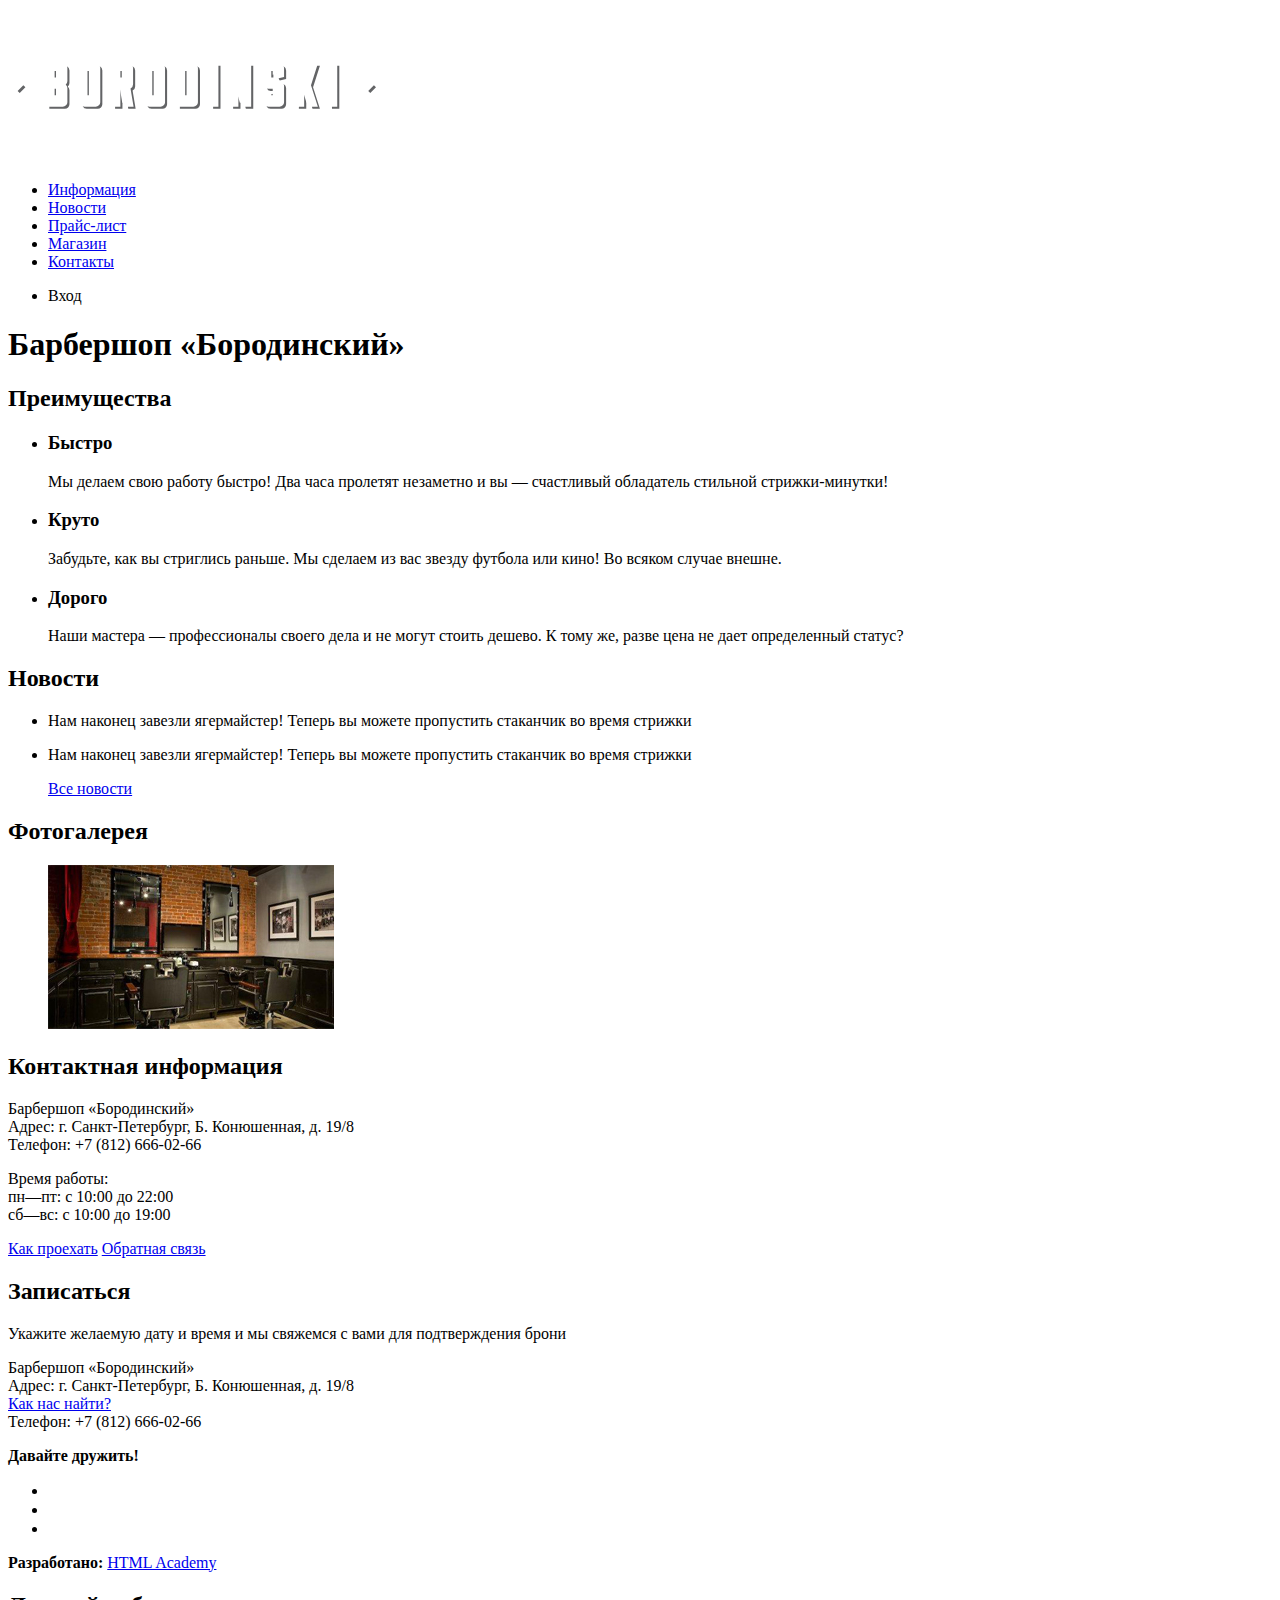
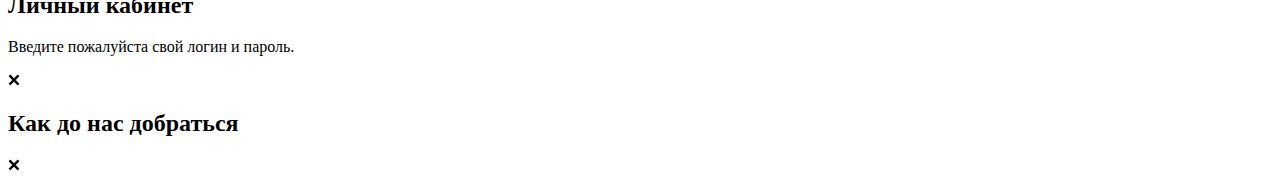
==== index.html @ d698cbfc "index, catolog, catalog-item: добавил контент-изображения" ====
<!DOCTYPE html>
<head>
	<meta charset="utf-8">
	<title>Барбершоп "Бородинский"</title>
	<meta name="keywords" content="Парикмахерская, барбершоп, стрижка">
	<meta name="description" content="Парикмахерская для мужчин с дополнительными платными услугами и товарами для ухода">
	<link href="css/style.css" rel="stylesheet">
	<script src="script.js"></script>  
</head>

<body>
	<header class="main-header">
		<nav class="main-navigation">
			<a class="main-header-logo">
				<img src="img/index-logo.svg" width="368" height="153" alt="Логотип барбершоп «Бородинский»">
			</a>
			<ul class="site-navigation">
				<li><a href="info.html">Информация</a></li>
				<li><a href="news.html">Новости</a></li>
				<li><a href="price.html">Прайс-лист</a></li>
				<li><a href="catalog.html">Магазин</a></li>
				<li><a href="contacts.html">Контакты</a></li>
			</ul>
			<ul class="user-navigation">
				<li class="login-link">Вход</li>
			</ul>
		</nav>
	</header>

	<main class="container">
		<h1 class="visually-hidden">Барбершоп «Бородинский»</h1>
		<section class="features">
			<h2 class="visually-hidden">Преимущества</h2>
			<ul class="features-list">
				<li class="feature-item">
					<h3>Быстро</h3>
					<p>Мы делаем свою работу быстро! Два часа пролетят незаметно и вы — счастливый обладатель стильной стрижки-минутки!</p>
				</li>
				<li class="feature-item">
					<h3>Круто</h3>
					<p>Забудьте, как вы стриглись раньше. Мы сделаем из вас звезду футбола или кино! Во всяком случае внешне.</p>
				</li>
				<li class="feature-item">
					<h3>Дорого</h3>
					<p>Наши мастера — профессионалы своего дела и не могут стоить дешево. К тому же, разве цена не дает определенный статус?</p>
				</li>
			</ul>
		</section>

		<section class="news">
			<h2>Новости</h2>
			<ul class="news-list">
				<li class="news-item">
					<p>Нам наконец завезли ягермайстер! Теперь вы можете пропустить стаканчик во время стрижки</p>
					<time datetime="2020-01-11"></time>
				</li>
				<li class="news-item">
					<p>Нам наконец завезли ягермайстер! Теперь вы можете пропустить стаканчик во время стрижки</p>
					<time datetime="2020-01-18"></time>
				</li>
				<a class="button" href="news.html">Все новости</a>
			</ul>
		</section>

		<section class="gallery">
			<h2>Фотогалерея</h2>
			<figure class="gallery-content">
				<a href="#"><img src="img/studio.jpg" width="286" height="164" alt="Интерьер"></a>
			</figure>
			<span class="button gallery-button-back"></span>
			<span class="button gallery-button-next"></span>
		</section>

		<section class="contacts">
			<h2>Контактная информация</h2>
			<p>Барбершоп «Бородинский»<br>
		   	Адрес: г. Санкт-Петербург, Б. Конюшенная, д. 19/8<br>
		   	Телефон: +7 (812) 666-02-66
			</p>
			<p>
		  	Время работы:<br>
            	пн—пт: с 10:00 до 22:00<br>
          		сб—вс: с 10:00 до 19:00
			</p>
			<a class="button" href="map.html">Как проехать</a>
        	<a class="button" href="contacts.html">Обратная связь</a>
		</section>

		<section class="appointment">
			<h2>Записаться</h2>
			<p class="appointment-info">Укажите желаемую дату и время и мы свяжемся с вами для подтверждения брони</p>
			<!-- Здесь будет форма -->
		</section>
	</main>

	<footer class="main-footer">
		<p class="footer-contacts">
			Барбершоп «Бородинский»<br>
			Адрес: г. Санкт-Петербург, Б. Конюшенная, д. 19/8<br>
		   <a href="#map">Как нас найти?</a><br>
	       	Телефон: +7 (812) 666-02-66
		</p>
		<div class="footer-social">
			<b>Давайте дружить!</b>
			<ul class="social-list">
				<li><a class="social-button" href="#">
					<img src="img/vk-logo.svg" width="27" height="15" alt="Вконтакте"></a></li>			
				<li><a class="social-button" href="#">
					<img src="img/fb-logo.svg" width="27" height="15" alt="Фейсбук"></a></li>
				<li><a class="social-button" href="#">
					<img src="img/instagram-logo.svg" width="27" height="15" alt="Инстаграм"></a></li>
			</ul>
		</div>
		<p class="footer-copyright">
			<b>Разработано:</b> 
			<a class="button" href="https://htmlacademy.ru">HTML Academy</a>
		  </p>
	</footer>

	<section class="modal modal-login">
		<h2>Личный кабинет</h2>
		<p>Введите пожалуйста свой логин и пароль.</p>
		<!-- Здесь будет форма -->
		<span class="modal-close">
			<img src="img/cross.svg">
		</span>
	</section>
	  
	<section class="modal modal-map">
		<h2 class="visually-hidden">Как до нас добраться</h2>
		<span class="modal-close">
			<img src="img/cross.svg">
		</span>
	</section>
</body>
</html>
---- css/style.css ----
body {
    /* margin: 0;
    padding: 0;
    
    font-family: "PT Sans Narrow", Arial, sans-serif;
    font-size: 14px;
    line-height: 24px;
    font-weight: 700;
    color: #ffffff;
    text-transform: uppercase;
    
    background-color: #000000;
    background-image: url("../img/background.jpg");
    background-position: top center;
    background-repeat: no-repeat; */
}
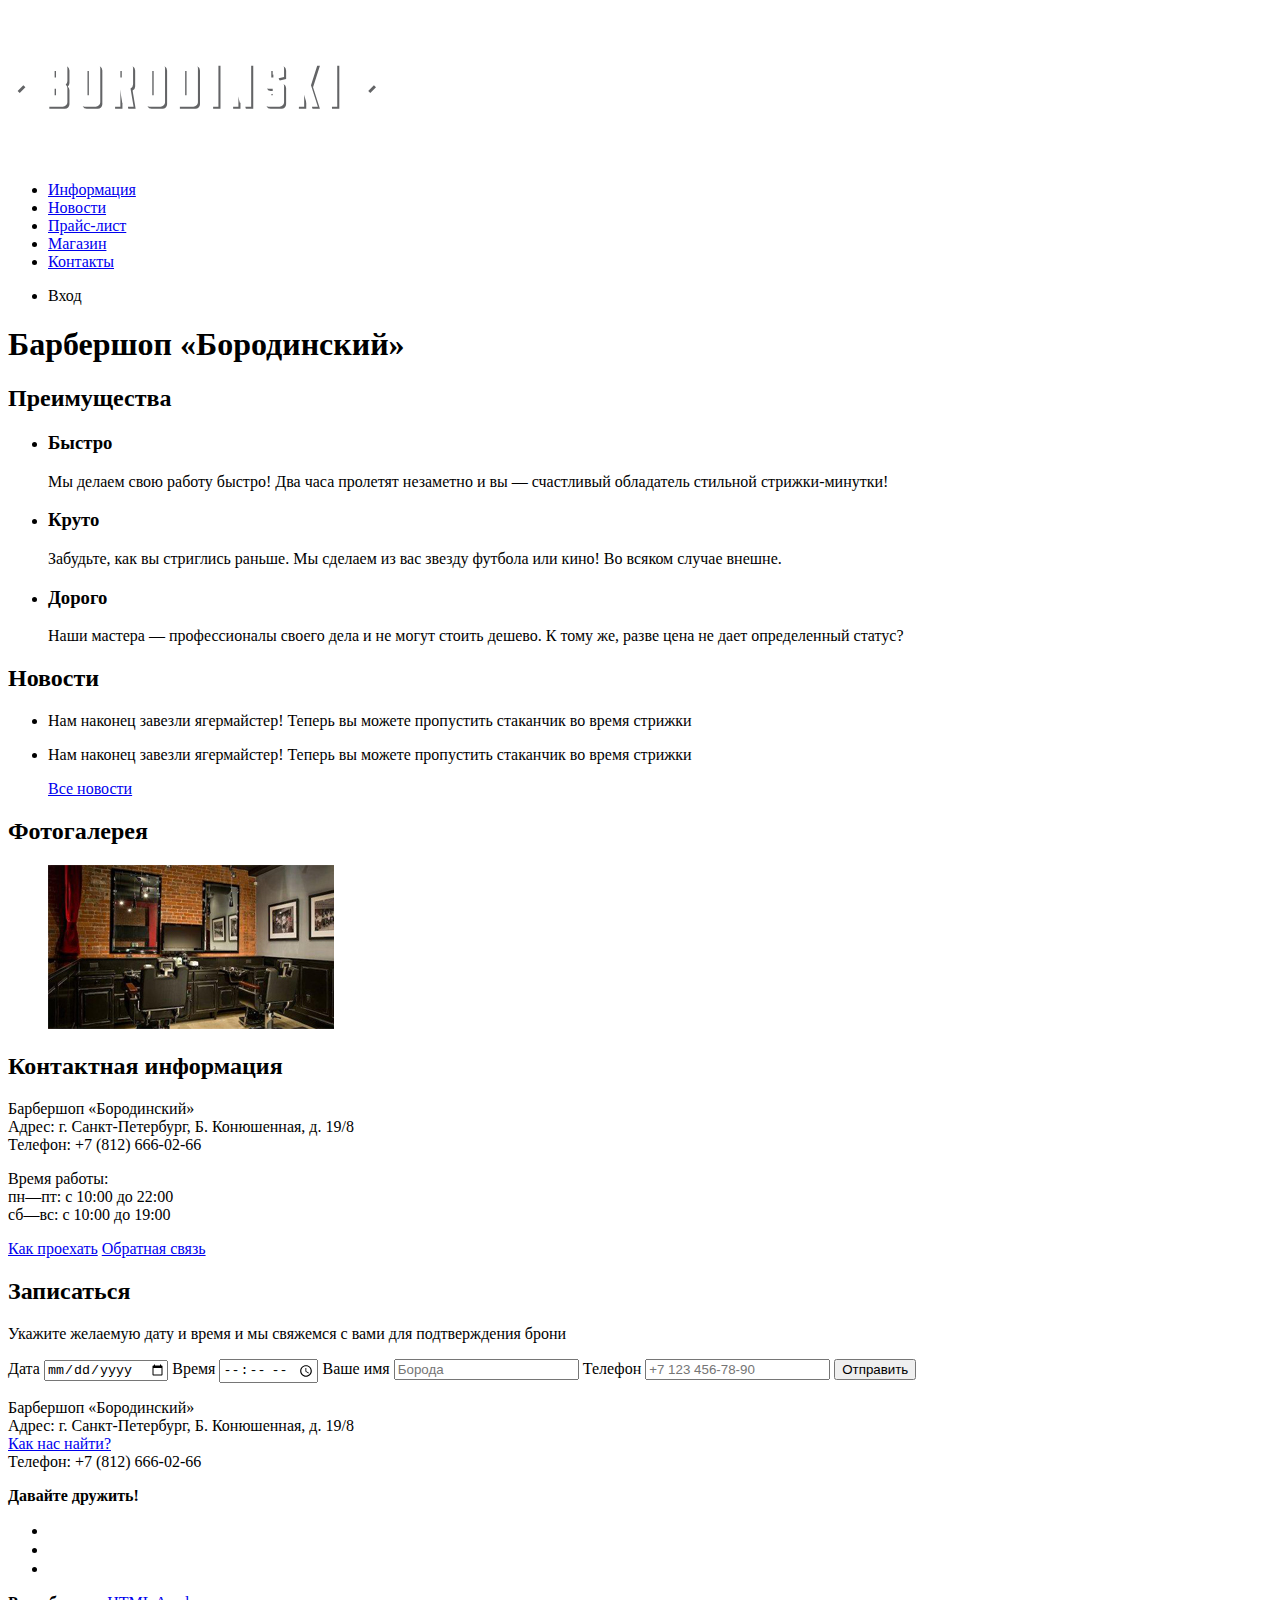
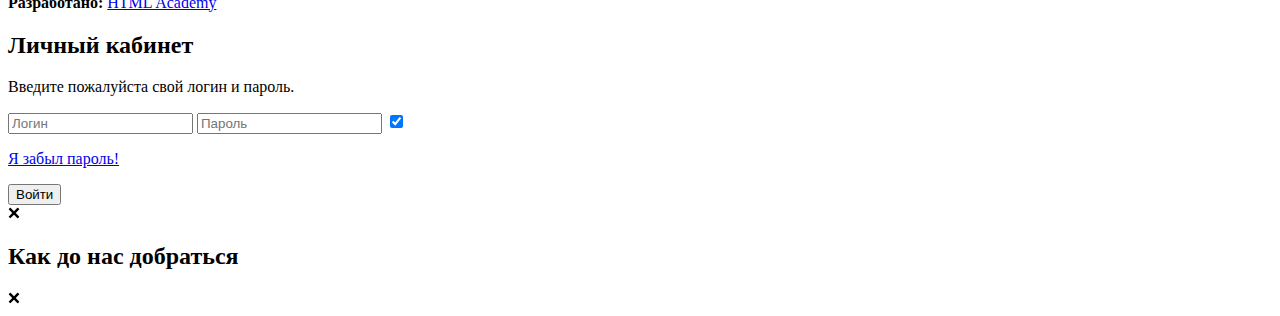
==== commit 0d3e267e: "index, catalog - черновой вариант форм" ====
--- a/index.html
+++ b/index.html
@@ -89,7 +89,21 @@
 		<section class="appointment">
 			<h2>Записаться</h2>
 			<p class="appointment-info">Укажите желаемую дату и время и мы свяжемся с вами для подтверждения брони</p>
-			<!-- Здесь будет форма -->
+			<form class="booking" action="#" method="GET">
+				<label> Дата
+					<input type="date" name="date" placeholder="08.10.2017">
+				</label>
+				<label> Время
+					<input type="time" name="time" placeholder="10:00">
+				</label>
+				<label> Ваше имя
+					<input type="text" name="name" placeholder="Борода">
+				</label>
+				<label> Телефон
+					<input type="tel" name="tel" placeholder="+7 123 456-78-90" pattern="[+]{1}[7]{1} [0-9]{3} [0-9]{3}-[0-9]{2}-[0-9]{2}" required>
+				</label>
+					<input type="submit" value="Отправить">
+			</form>
 		</section>
 	</main>
 
@@ -120,7 +134,15 @@
 	<section class="modal modal-login">
 		<h2>Личный кабинет</h2>
 		<p>Введите пожалуйста свой логин и пароль.</p>
-		<!-- Здесь будет форма -->
+		<form class="login-form" action="#" method="GET">
+			<input type="text" name="login" placeholder="Логин">
+			<input type="password" name="password" placeholder="Пароль">
+			<input type="checkbox" value="Запомните меня" checked>
+			<p class="lost-password">
+				<a href="#">Я забыл пароль!</a>
+			</p>
+			<input type="submit" value="Войти">
+		</form>
 		<span class="modal-close">
 			<img src="img/cross.svg">
 		</span>
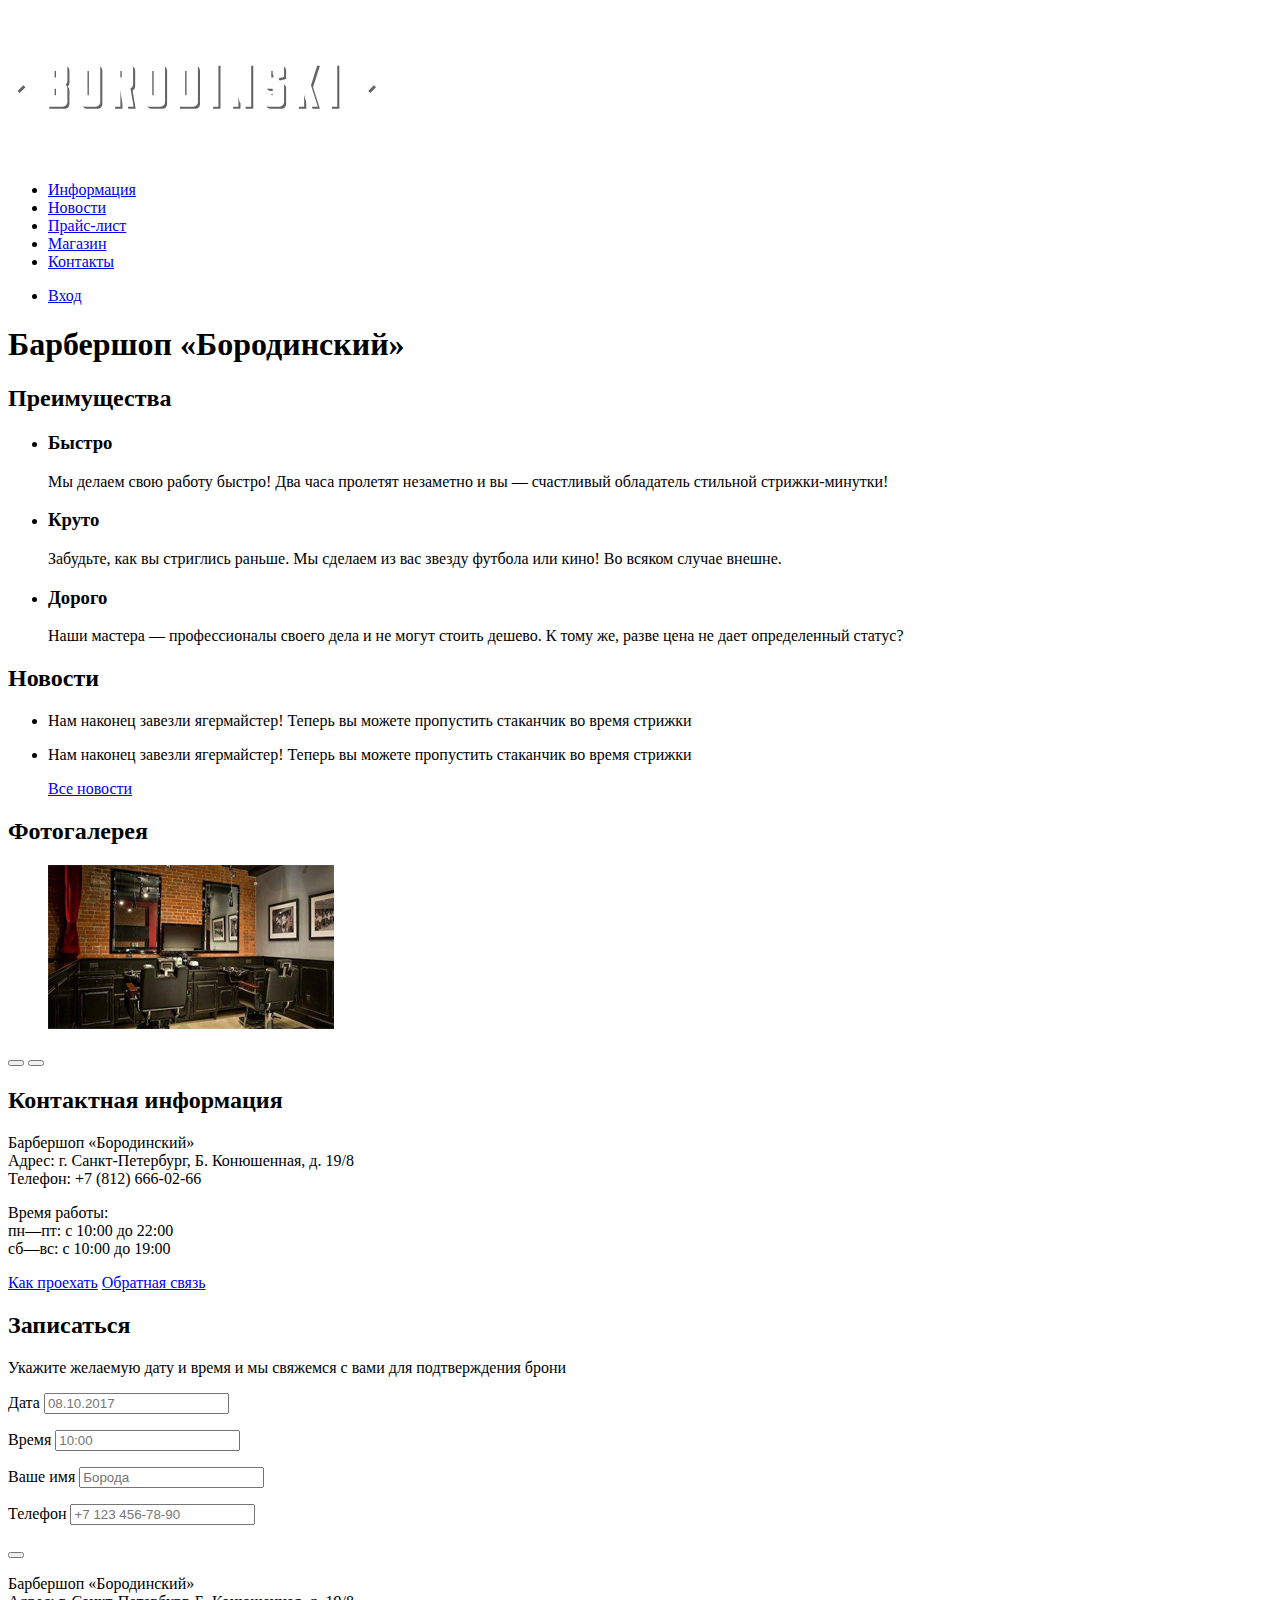
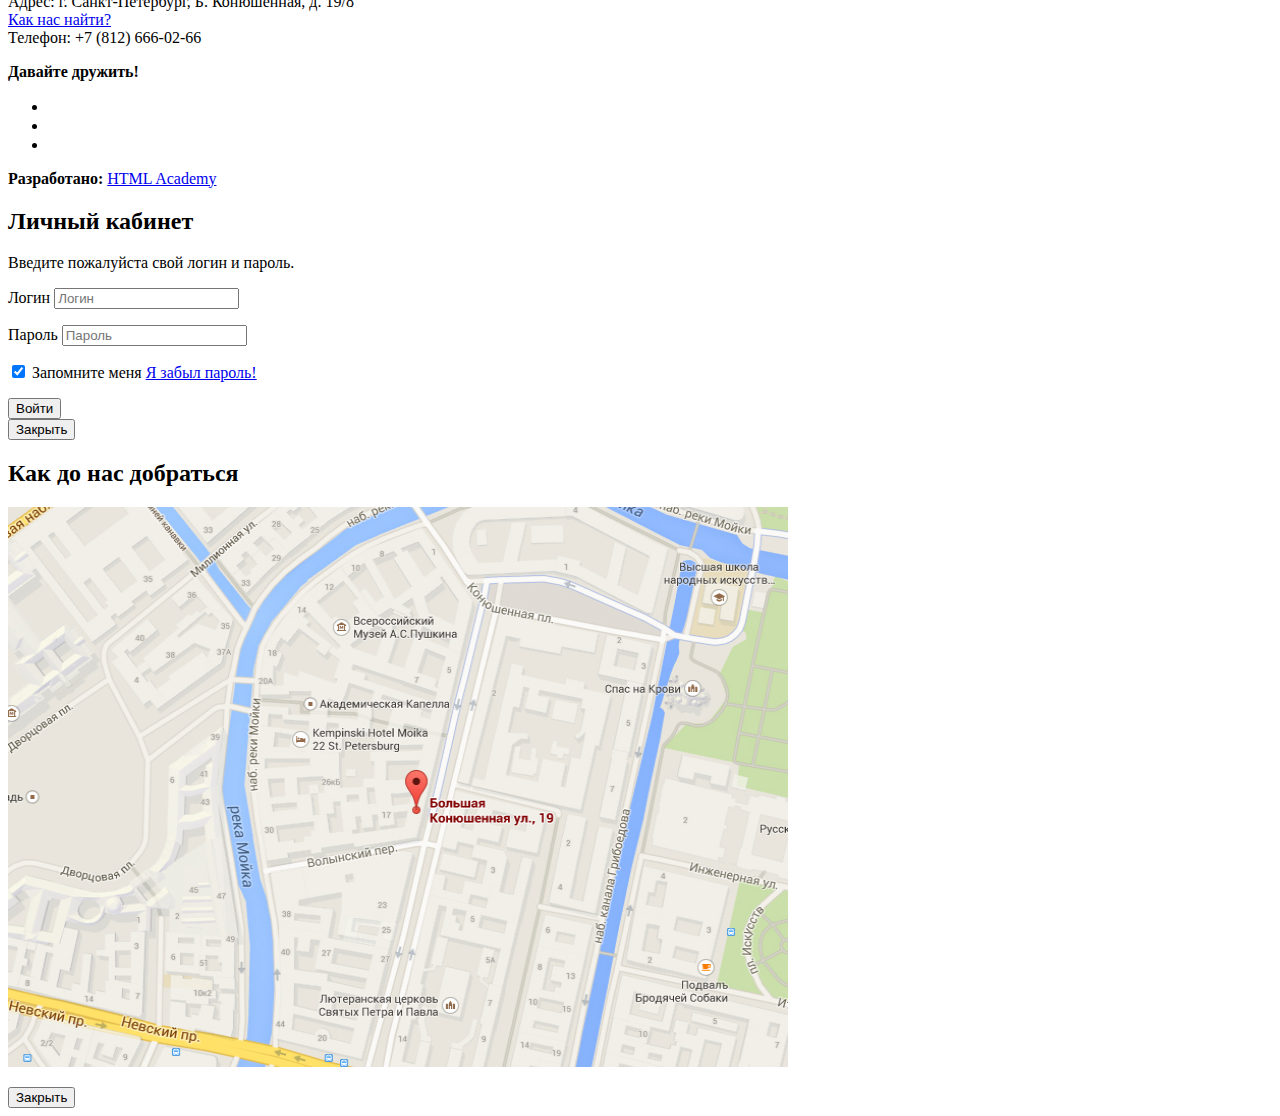
==== commit 9d145769: "index - финальная форма" ====
--- a/index.html
+++ b/index.html
@@ -22,7 +22,9 @@
 				<li><a href="contacts.html">Контакты</a></li>
 			</ul>
 			<ul class="user-navigation">
-				<li class="login-link">Вход</li>
+				<li class="login-link">
+					<a class="login-link" href="login.html">Вход</a>
+				</li>
 			</ul>
 		</nav>
 	</header>
@@ -67,8 +69,8 @@
 			<figure class="gallery-content">
 				<a href="#"><img src="img/studio.jpg" width="286" height="164" alt="Интерьер"></a>
 			</figure>
-			<span class="button gallery-button-back"></span>
-			<span class="button gallery-button-next"></span>
+			<button class="button gallery-button gallery-button-back" type="button"></button>
+			<button class="button gallery-button gallery-button-next" type="button"></button>
 		</section>
 
 		<section class="contacts">
@@ -89,20 +91,27 @@
 		<section class="appointment">
 			<h2>Записаться</h2>
 			<p class="appointment-info">Укажите желаемую дату и время и мы свяжемся с вами для подтверждения брони</p>
-			<form class="booking" action="#" method="GET">
-				<label> Дата
-					<input type="date" name="date" placeholder="08.10.2017">
-				</label>
-				<label> Время
-					<input type="time" name="time" placeholder="10:00">
-				</label>
-				<label> Ваше имя
-					<input type="text" name="name" placeholder="Борода">
-				</label>
-				<label> Телефон
-					<input type="tel" name="tel" placeholder="+7 123 456-78-90" pattern="[+]{1}[7]{1} [0-9]{3} [0-9]{3}-[0-9]{2}-[0-9]{2}" required>
-				</label>
-					<input type="submit" value="Отправить">
+			<form class="appointment-form" action="#" method="post">
+				<p class="appointment-item">
+					<label for="appointment-date"></label>Дата
+					<input id="appointment-date" type="text" name="date" placeholder="08.10.2017">
+				</p>					
+					
+				<p class="appointment-item">
+					<label for="appointment-time"></label>Время
+					<input id="appointment-time" type="text" name="time" placeholder="10:00">
+				</p>
+					
+				<p class="appointment-item">
+					<label for="appointment-name"></label>Ваше имя
+					<input id="appointment-text" type="text" name="name" placeholder="Борода">
+				</p>
+					
+				<p class="appointment-item">
+					<label for="appointment-phone"></label>Телефон
+					<input id="appointment-tel" type="tel" name="phone" placeholder="+7 123 456-78-90" pattern="[+]{1}[7]{1} [0-9]{3} [0-9]{3}-[0-9]{2}-[0-9]{2}" required>
+				</p>	
+				<button type="submit" value="Отправить">
 			</form>
 		</section>
 	</main>
@@ -134,25 +143,37 @@
 	<section class="modal modal-login">
 		<h2>Личный кабинет</h2>
 		<p>Введите пожалуйста свой логин и пароль.</p>
-		<form class="login-form" action="#" method="GET">
-			<input type="text" name="login" placeholder="Логин">
-			<input type="password" name="password" placeholder="Пароль">
-			<input type="checkbox" value="Запомните меня" checked>
-			<p class="lost-password">
-				<a href="#">Я забыл пароль!</a>
+		<form class="login-form" action="#" method="post">
+			<p>
+				<label class="visually-hidden" for="user-login">Логин</label>
+				<input class="login-icon-user" id="user-login" type="text" name="login" placeholder="Логин">
 			</p>
-			<input type="submit" value="Войти">
+			<p>
+				<label class="visually-hidden" for="user-password">Пароль</label>
+				<input class="login-icon-password" id="login-password" type="password" name="password" placeholder="Пароль">
+			</p>		
+			<p class="login-password-info"></p>
+				<label class="login-checkbox">
+					<input class="visually-hidden" type="checkbox" name="remember" checked>
+					<span class="checkbox-indicator"></span>
+					Запомните меня
+				</label>
+					
+				<a class="restore" href="#">Я забыл пароль!</a>
+			</p>
+			<button class="button" type="submit">Войти</button>
 		</form>
-		<span class="modal-close">
-			<img src="img/cross.svg">
-		</span>
+		<button class="modal-close" type="button">
+			Закрыть
+		</button>
 	</section>
 	  
 	<section class="modal modal-map">
 		<h2 class="visually-hidden">Как до нас добраться</h2>
-		<span class="modal-close">
-			<img src="img/cross.svg">
-		</span>
+		<p>
+			<img src="img/map.jpg" width="780" height="560" alt="Офис компании по адресу ул. Большая Конюшенная 19/8, Санкт-Петербург">
+		</p>
+		<button class="modal-close" type="button">Закрыть</button>
 	</section>
 </body>
 </html>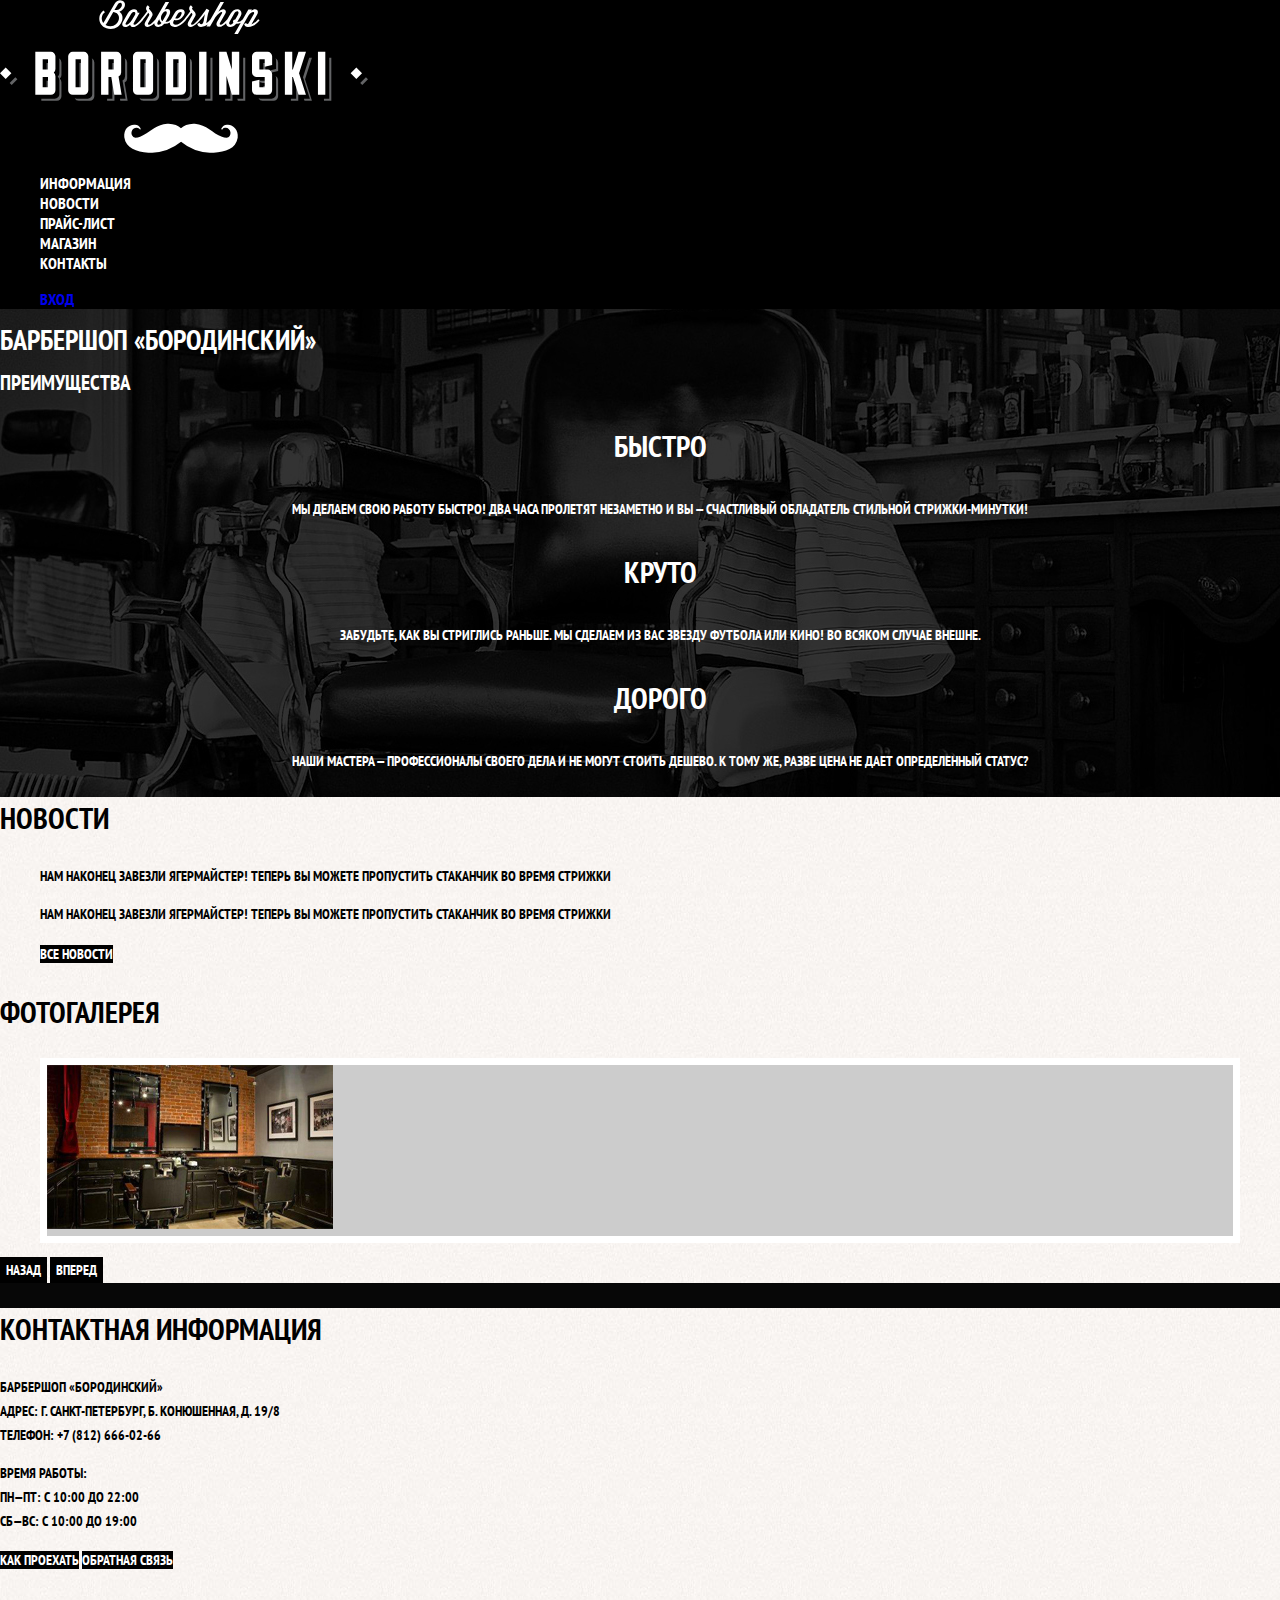
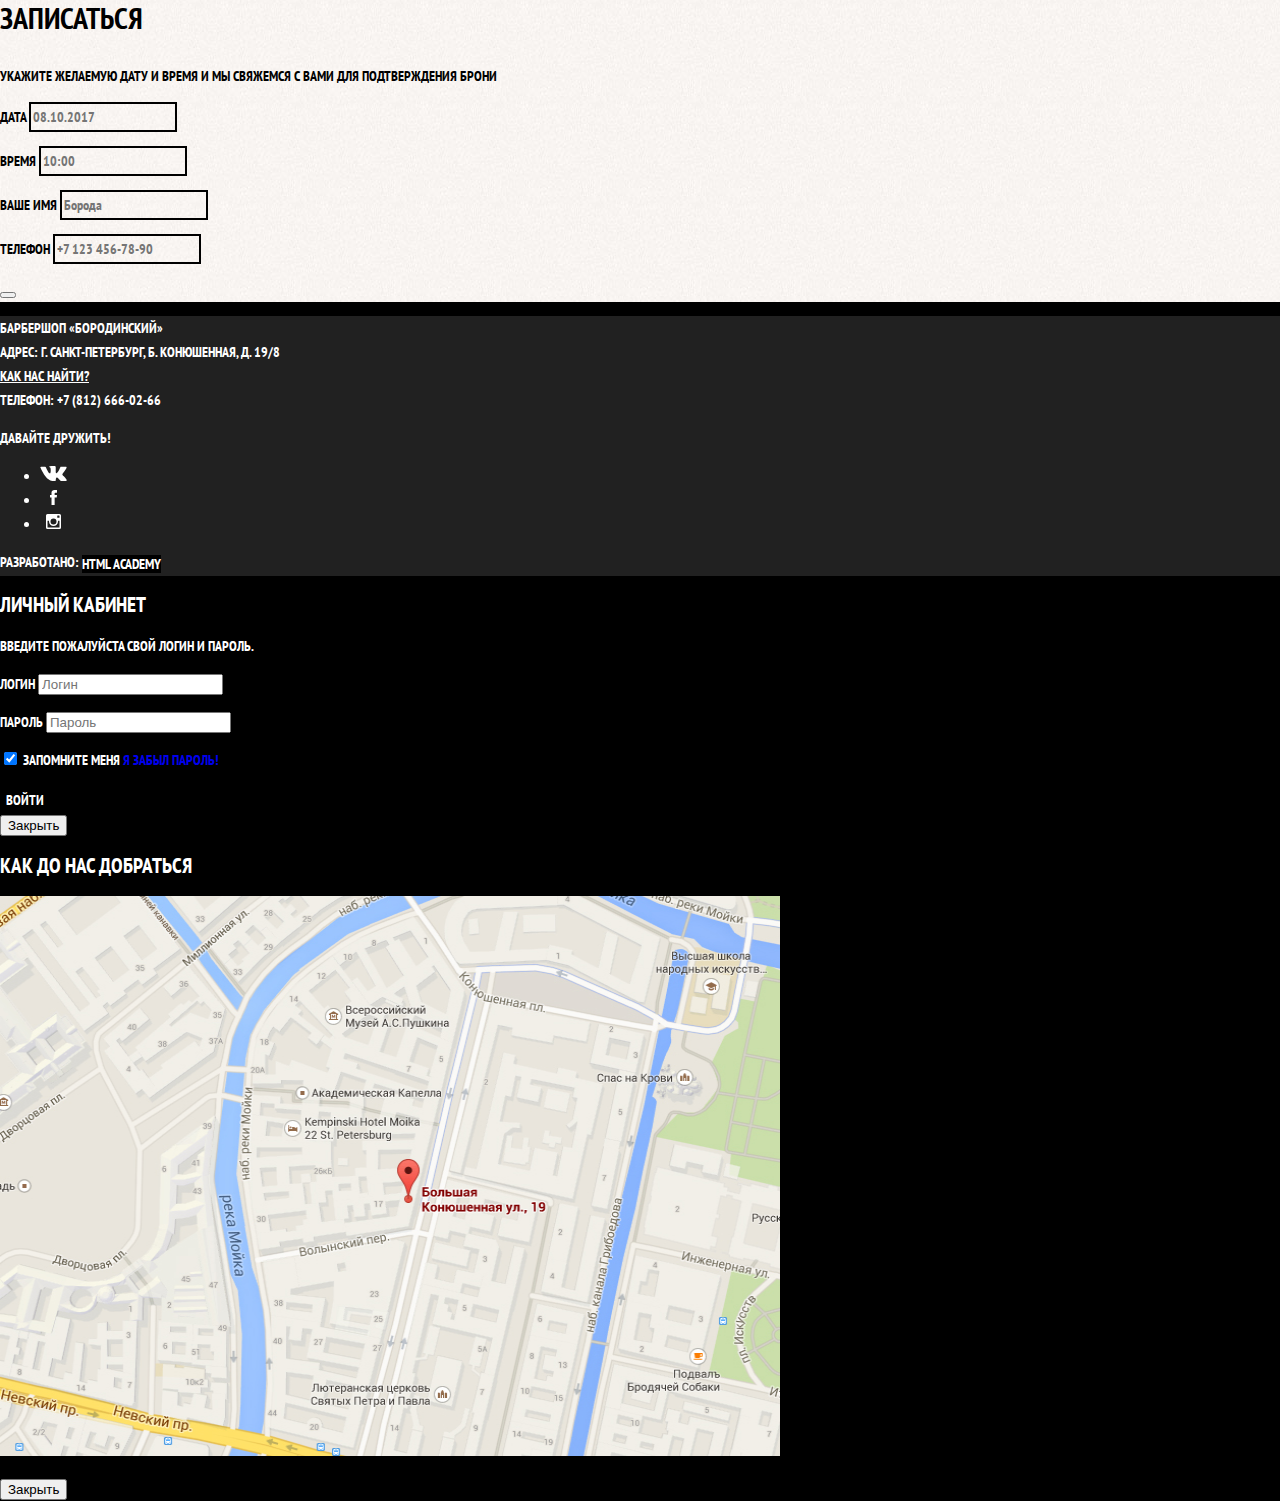
==== commit 130218f3: "index -header,main - стили текстов и интерактивности." ====
--- a/index.html
+++ b/index.html
@@ -4,7 +4,10 @@
 	<title>Барбершоп "Бородинский"</title>
 	<meta name="keywords" content="Парикмахерская, барбершоп, стрижка">
 	<meta name="description" content="Парикмахерская для мужчин с дополнительными платными услугами и товарами для ухода">
+	<link href="https://fonts.googleapis.com/css2?family=PT+Sans+Narrow:wght@400;700&display=swap" rel="stylesheet">
+	<link href="css/normalize.css"> 
 	<link href="css/style.css" rel="stylesheet">
+	<link href="https://fonts.googleapis.com/css2?family=PT+Sans+Narrow:wght@400;700&display=swap" rel="stylesheet">
 	<script src="script.js"></script>  
 </head>
 
@@ -48,72 +51,75 @@
 				</li>
 			</ul>
 		</section>
+		<div class="index-columns">
+			<section class="news">
+				<h2>Новости</h2>
+				<ul class="news-list">
+					<li class="news-item">
+						<p>Нам наконец завезли ягермайстер! Теперь вы можете пропустить стаканчик во время стрижки</p>
+						<time datetime="2020-01-11"></time>
+					</li>
+					<li class="news-item">
+						<p>Нам наконец завезли ягермайстер! Теперь вы можете пропустить стаканчик во время стрижки</p>
+						<time datetime="2020-01-18"></time>
+					</li>
+					<a class="button" href="news.html">Все новости</a>
+				</ul>
+			</section>
 
-		<section class="news">
-			<h2>Новости</h2>
-			<ul class="news-list">
-				<li class="news-item">
-					<p>Нам наконец завезли ягермайстер! Теперь вы можете пропустить стаканчик во время стрижки</p>
-					<time datetime="2020-01-11"></time>
-				</li>
-				<li class="news-item">
-					<p>Нам наконец завезли ягермайстер! Теперь вы можете пропустить стаканчик во время стрижки</p>
-					<time datetime="2020-01-18"></time>
-				</li>
-				<a class="button" href="news.html">Все новости</a>
-			</ul>
-		</section>
+			<section class="gallery">
+				<h2>Фотогалерея</h2>
+				<figure class="gallery-content">
+					<a href="#"><img src="img/studio.jpg" width="286" height="164" alt="Интерьер"></a>
+				</figure>
+				<button class="button gallery-button gallery-button-back" type="button">Назад</button>
+				<button class="button gallery-button gallery-button-next" type="button">Вперед</button>
+			</section>
+		</div>
 
-		<section class="gallery">
-			<h2>Фотогалерея</h2>
-			<figure class="gallery-content">
-				<a href="#"><img src="img/studio.jpg" width="286" height="164" alt="Интерьер"></a>
-			</figure>
-			<button class="button gallery-button gallery-button-back" type="button"></button>
-			<button class="button gallery-button gallery-button-next" type="button"></button>
-		</section>
+		<div class="index-columns">
+			<section class="contacts">
+				<h2>Контактная информация</h2>
+				<p>Барбершоп «Бородинский»<br>
+				Адрес: г. Санкт-Петербург, Б. Конюшенная, д. 19/8<br>
+				Телефон: +7 (812) 666-02-66
+				</p>
+				<p>
+				Время работы:<br>
+					пн—пт: с 10:00 до 22:00<br>
+					сб—вс: с 10:00 до 19:00
+				</p>
+				<a class="button" href="map.html">Как проехать</a>
+				<a class="button" href="contacts.html">Обратная связь</a>
+			</section>
 
-		<section class="contacts">
-			<h2>Контактная информация</h2>
-			<p>Барбершоп «Бородинский»<br>
-		   	Адрес: г. Санкт-Петербург, Б. Конюшенная, д. 19/8<br>
-		   	Телефон: +7 (812) 666-02-66
-			</p>
-			<p>
-		  	Время работы:<br>
-            	пн—пт: с 10:00 до 22:00<br>
-          		сб—вс: с 10:00 до 19:00
-			</p>
-			<a class="button" href="map.html">Как проехать</a>
-        	<a class="button" href="contacts.html">Обратная связь</a>
-		</section>
-
-		<section class="appointment">
-			<h2>Записаться</h2>
-			<p class="appointment-info">Укажите желаемую дату и время и мы свяжемся с вами для подтверждения брони</p>
-			<form class="appointment-form" action="#" method="post">
-				<p class="appointment-item">
-					<label for="appointment-date"></label>Дата
-					<input id="appointment-date" type="text" name="date" placeholder="08.10.2017">
-				</p>					
-					
-				<p class="appointment-item">
-					<label for="appointment-time"></label>Время
-					<input id="appointment-time" type="text" name="time" placeholder="10:00">
-				</p>
-					
-				<p class="appointment-item">
-					<label for="appointment-name"></label>Ваше имя
-					<input id="appointment-text" type="text" name="name" placeholder="Борода">
-				</p>
-					
-				<p class="appointment-item">
-					<label for="appointment-phone"></label>Телефон
-					<input id="appointment-tel" type="tel" name="phone" placeholder="+7 123 456-78-90" pattern="[+]{1}[7]{1} [0-9]{3} [0-9]{3}-[0-9]{2}-[0-9]{2}" required>
-				</p>	
-				<button type="submit" value="Отправить">
-			</form>
-		</section>
+			<section class="appointment">
+				<h2>Записаться</h2>
+				<p class="appointment-info">Укажите желаемую дату и время и мы свяжемся с вами для подтверждения брони</p>
+				<form class="appointment-form" action="#" method="post">
+					<p class="appointment-item">
+						<label for="appointment-date"></label>Дата
+						<input type="text" name="date" placeholder="08.10.2017" id="appointment-date">
+					</p>					
+						
+					<p class="appointment-item">
+						<label for="appointment-time"></label>Время
+						<input type="text" name="time" placeholder="10:00" id="appointment-time">
+					</p>
+						
+					<p class="appointment-item">
+						<label for="appointment-name"></label>Ваше имя
+						<input type="text" name="name" placeholder="Борода" id="appointment-text">
+					</p>
+						
+					<p class="appointment-item">
+						<label for="appointment-phone"></label>Телефон
+						<input type="tel" name="phone" placeholder="+7 123 456-78-90" pattern="[+]{1}[7]{1} [0-9]{3} [0-9]{3}-[0-9]{2}-[0-9]{2}" id="appointment-tel" required>
+					</p>	
+					<button type="submit" value="Отправить">
+				</form>
+			</section>
+		</div>
 	</main>
 
 	<footer class="main-footer">
@@ -146,11 +152,11 @@
 		<form class="login-form" action="#" method="post">
 			<p>
 				<label class="visually-hidden" for="user-login">Логин</label>
-				<input class="login-icon-user" id="user-login" type="text" name="login" placeholder="Логин">
+				<input class="login-icon-user" type="text" name="login" placeholder="Логин" id="user-login">
 			</p>
 			<p>
 				<label class="visually-hidden" for="user-password">Пароль</label>
-				<input class="login-icon-password" id="login-password" type="password" name="password" placeholder="Пароль">
+				<input class="login-icon-password" type="password" name="password" placeholder="Пароль" id="login-password">
 			</p>		
 			<p class="login-password-info"></p>
 				<label class="login-checkbox">
--- a/css/style.css
+++ b/css/style.css
@@ -1,5 +1,5 @@
 body {
-    /* margin: 0;
+    margin: 0;
     padding: 0;
     
     font-family: "PT Sans Narrow", Arial, sans-serif;
@@ -12,5 +12,121 @@
     background-color: #000000;
     background-image: url("../img/background.jpg");
     background-position: top center;
-    background-repeat: no-repeat; */
-}+    background-repeat: no-repeat; 
+}
+
+a {
+    text-decoration: none;
+}
+
+.button {
+    font: inherit;
+  
+    text-align: center;
+    color: #ffffff;
+    vertical-align: middle;
+    text-transform: uppercase;
+
+    background-color: #000000;
+    border: none;
+}
+
+.button:hover,
+.button:focus,
+.button:active {
+    background-color: #663d15;
+}
+
+.main-navigation {
+    font-size: 16px;
+    line-height: 20px;
+    color: #ffffff;
+    background-color: #000000;
+} 
+
+.site-navigation,
+.user-navigation {
+    list-style: none;
+}
+
+.site-navigation a,
+.site-navigation a {
+    color: #ffffff;
+}
+
+.site-navigation a:hover,
+.site-navigation a:focus,
+.user-navigation a:hover,
+.user-navigation a:focus {
+  background-color: #242424;
+}
+
+.features-list {
+    list-style: none;
+}
+
+.feature-item {
+    text-align: center;
+}
+
+.feature-item h3 {
+    font-size: 30px;
+    line-height: 42px;
+}
+
+.index-columns {
+    color: #000000;
+
+    background-color: #f8f5f2;
+    background-image: url("../img/pattern-light.jpg");
+    background-position: 0 0;
+    background-repeat: repeat;
+}
+
+.index-columns h2 {
+    font-size: 30px;
+    line-height: 42px;
+}
+
+.news-list {
+    list-style: none;
+}
+
+.news-item time {
+    text-transform: none;
+}
+
+.gallery-content {
+    background-color: #cccccc;
+    border: 7px solid #ffffff;
+}
+
+.appointment-item input {
+    font: inherit;
+  
+    background-color: transparent;
+    border: 2px solid #000000;
+  }
+  
+.appointment-item input:focus {
+    border-color: #663d15;
+  }
+
+  .main-footer {
+    color: #ffffff;
+  
+    background-color: #212121;
+    background-image: url("img/pattern-dark.jpg");
+    background-position: 0 0;
+    background-repeat: repeat;
+  }
+
+  .footer-contacts a {
+    color: #ffffff;
+    text-decoration: underline;
+  }
+  
+  .footer-contacts a:hover,
+  .footer-contacts a:focus {
+    text-decoration: none;
+  }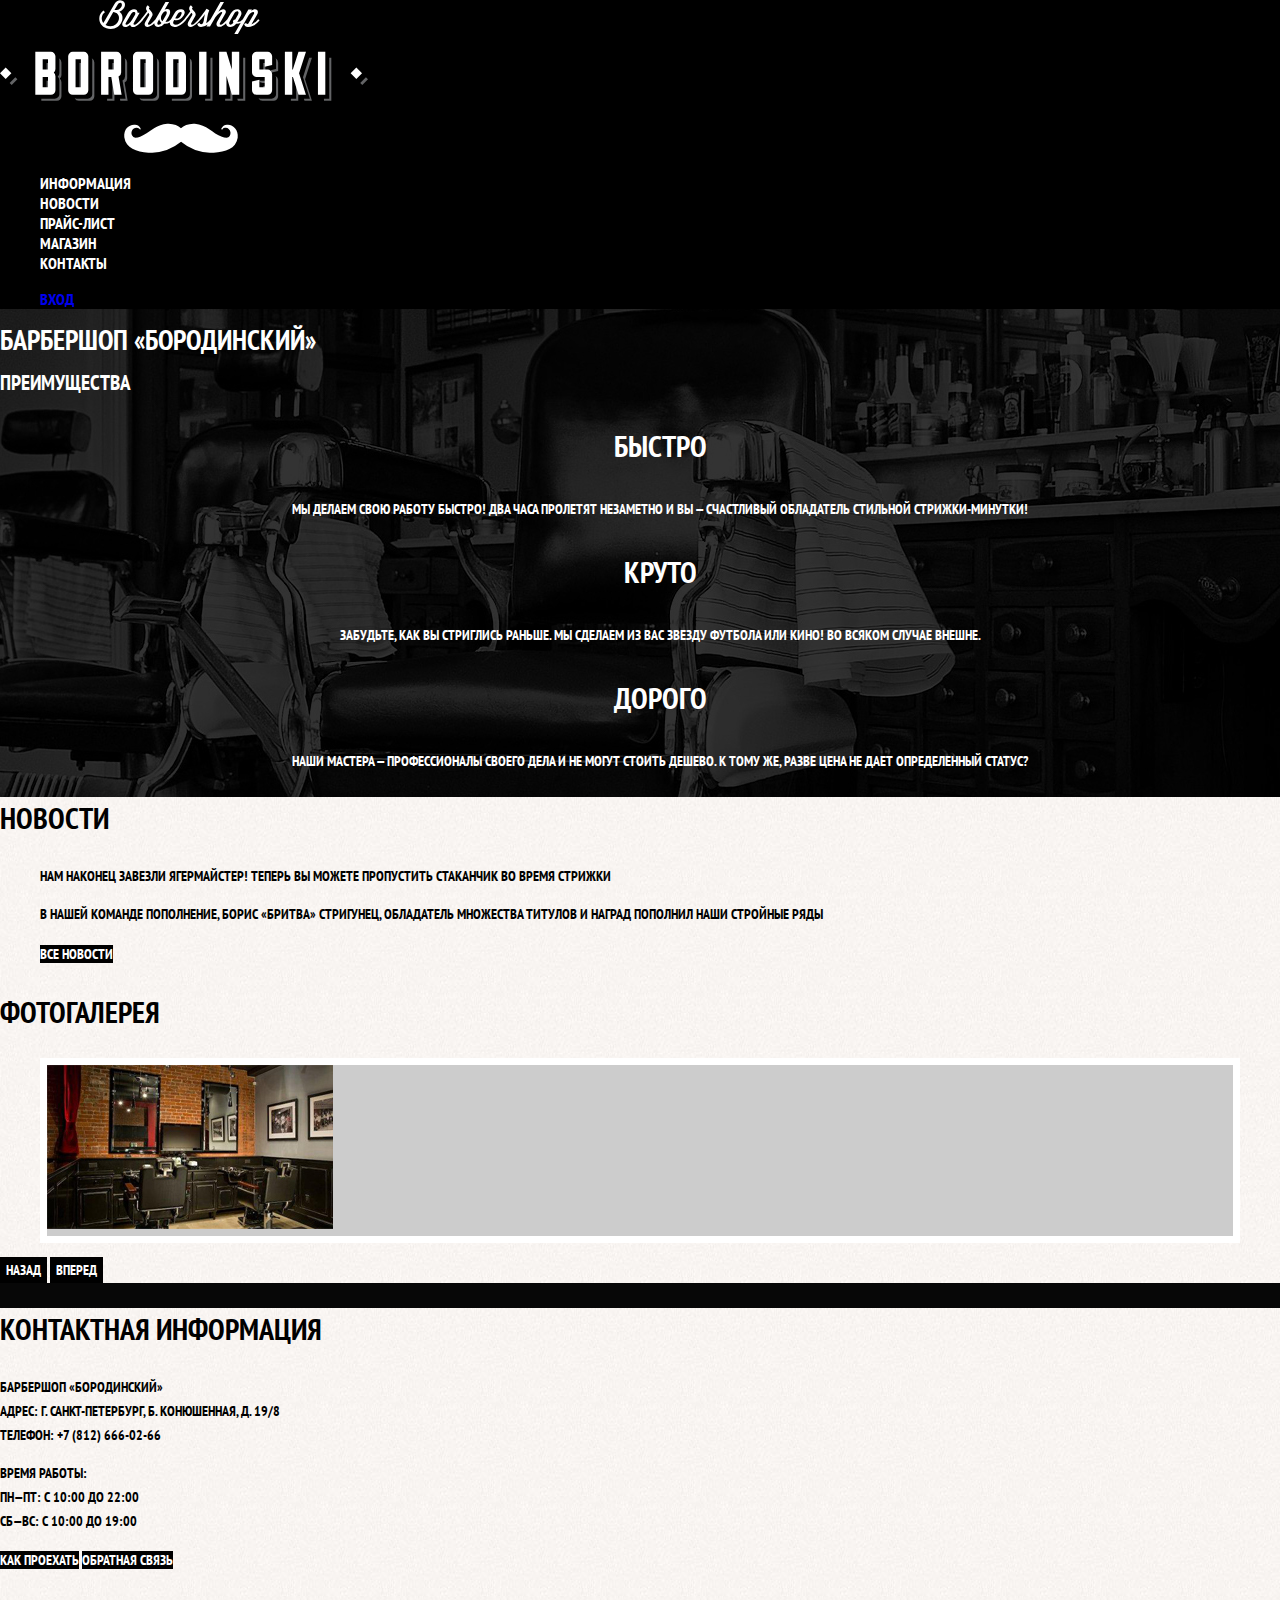
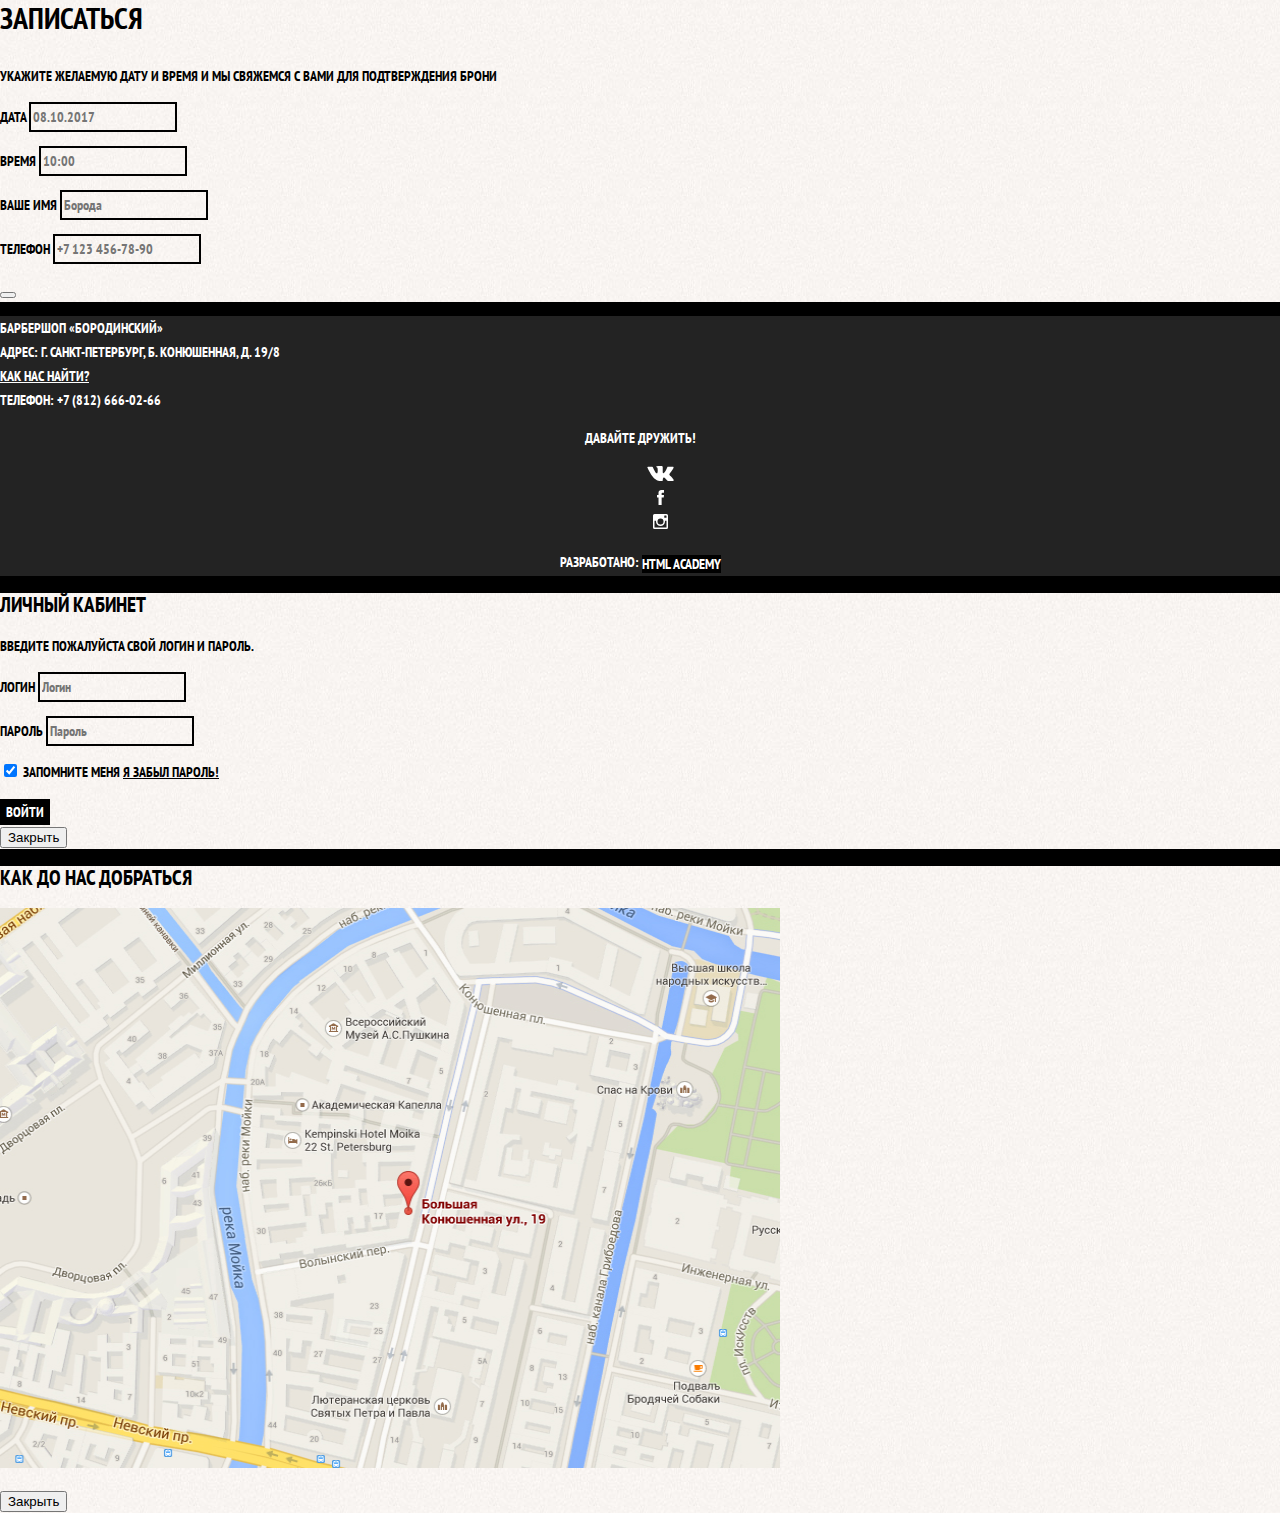
==== commit 08415567: "index, catalog, catalog-item - конец базовой стилизации" ====
--- a/index.html
+++ b/index.html
@@ -22,7 +22,7 @@
 				<li><a href="news.html">Новости</a></li>
 				<li><a href="price.html">Прайс-лист</a></li>
 				<li><a href="catalog.html">Магазин</a></li>
-				<li><a href="contacts.html">Контакты</a></li>
+				<li><a href="contacts.html">Контакты</a></li> 
 			</ul>
 			<ul class="user-navigation">
 				<li class="login-link">
@@ -60,7 +60,7 @@
 						<time datetime="2020-01-11"></time>
 					</li>
 					<li class="news-item">
-						<p>Нам наконец завезли ягермайстер! Теперь вы можете пропустить стаканчик во время стрижки</p>
+						<p>В нашей команде пополнение, Борис «Бритва» Стригунец, обладатель множества титулов и наград пополнил наши стройные ряды</p>
 						<time datetime="2020-01-18"></time>
 					</li>
 					<a class="button" href="news.html">Все новости</a>
--- a/css/style.css
+++ b/css/style.css
@@ -19,6 +19,15 @@
     text-decoration: none;
 }
 
+.inner-page {
+    color: #000000;
+
+    background-color: #f8f5f2;
+    background-image: url("../img/pattern-light.jpg");
+    background-position: 0 0;
+    background-repeat: repeat;
+}
+
 .button {
     font: inherit;
   
@@ -58,8 +67,13 @@
 .site-navigation a:focus,
 .user-navigation a:hover,
 .user-navigation a:focus {
-  background-color: #242424;
-}
+    background-color: #242424;
+}
+
+.site-navigation a:visited,
+.user-navigation a:visited {
+    color: #ffffff;
+} 
 
 .features-list {
     list-style: none;
@@ -101,32 +115,240 @@
     border: 7px solid #ffffff;
 }
 
-.appointment-item input {
+.appointment-item input { 
     font: inherit;
   
     background-color: transparent;
     border: 2px solid #000000;
-  }
+}
   
 .appointment-item input:focus {
     border-color: #663d15;
-  }
-
-  .main-footer {
-    color: #ffffff;
-  
-    background-color: #212121;
+}
+
+/*СТИЛИ ДЛЯ CATALOG.HTML */
+
+.page-title {
+    font-size: 30px;
+    line-height: 42px;
+}
+
+.breadcrumbs {
+    list-style: none;
+}
+
+.breadcrumbs a:hover,
+.breadcrumbs a:focus {
+    text-decoration: underline;
+}
+
+.breadcrumbs a:visited {
+    color: #000000;
+}
+
+.breadcrumbs-current {
+    color: #aba9a7;
+}
+
+.filter fieldset {
+    border: none;
+}
+
+.filter legend {
+    font-size: 24px;
+    line-height: 30px;
+}
+
+.filter ul {
+    list-style: none;
+    line-height: 18px;
+}
+
+.filter-input:hover + label,
+.filter-input:focus + label {
+    color: #663d15;
+}
+
+.filter-input:disabled + label {
+    color: #000000;
+
+    opacity: 0.5;
+}
+
+.catalog-list {
+    list-style: none;
+}
+
+.catalog-item {
+    background-color: #f8f8f8;
+    box-shadow: 0 0 15px rgba(0, 0, 0, 0.2);
+}
+  
+.catalog-item:hover {
+    box-shadow: 0 0 25px rgba(0, 0, 0, 0.3);
+}
+
+.catalog-item a {
+    color: #000000;
+}
+
+.catalog-item h3 {
+    font-size: 14px;
+    line-height: 18px;
+}
+
+.catalog-category {
+    text-transform: none;
+}
+
+.catalog-item-price b {
+    font-size: 14px;
+    line-height: 20px;
+    text-align: center;
+
+    background-color: #e5e5e5;
+}
+
+.catalog-item-price .button {
+    line-height: 20px;
+    color: #ffffff;
+}
+
+.pagination-list {
+    list-style: none;
+}
+  
+.pagination-item a {
+    color: #ffffff;
+
+    background-color: #000000;
+}
+  
+.pagination-item a:hover,
+.pagination-item a:focus,
+.pagination-item a:active {
+    background-color: #663d15;
+}
+  
+.pagination-item-current a {
+    color: #000000;
+  
+    background-color: #ffffff;
+}
+  
+.pagination-item-current a:hover,
+.pagination-item-current a:focus,
+.pagination-item-current a:active {
+    color: #000000;
+  
+    background-color: #ffffff;
+}
+
+/* СТИЛИ ДЛЯ CATALOG-ITEM.HTML */
+
+.product-photo-preview {
+    list-style: none;
+}
+
+.product-photo-preview li {
+    box-shadow: 0 0 15px rgba(0, 0, 0, 0.2);
+}
+  
+.product-photo-full {
+    box-shadow: 0 0 15px rgba(0, 0, 0, 0.2);
+}
+
+.product-article {
+    text-align: right;
+    color: #aeaeae;
+}
+  
+.product-price b {
+    line-height: 20px;
+    text-align: center;
+  
+    background-color: #e5e5e5;
+}
+  
+.product-info h3 {
+    font-size: 24px;
+    line-height: 30px;
+}
+  
+.product-info ul {
+    list-style: none;
+}
+
+/* ПОДВАЛ */
+
+.main-footer {
+    color: #ffffff;
+  
+    background-color: #232323;
     background-image: url("img/pattern-dark.jpg");
     background-position: 0 0;
     background-repeat: repeat;
-  }
-
-  .footer-contacts a {
+}
+
+.footer-contacts a {
     color: #ffffff;
     text-decoration: underline;
-  }
-  
-  .footer-contacts a:hover,
-  .footer-contacts a:focus {
+}
+  
+.footer-contacts a:hover,
+.footer-contacts a:focus {
     text-decoration: none;
-  }+}
+
+.footer-contacts a:visited {
+    color: #ffffff;
+}
+
+.footer-social {
+    text-align: center;
+}
+.footer-social ul {
+    list-style: none;
+}
+
+.footer-copyright {
+    text-align: center;
+}
+
+.footer-copyright .button:hover,
+.footer-copyright .button:focus {
+    color: #000000;
+
+    background-color: #ffffff;
+}
+
+.modal {
+    color: #000000;
+
+    background-color: #f8f5f2;
+    background-image: url("../img/pattern-light.jpg");
+    background-position: 0 0;
+    background-repeat: repeat;
+}
+
+.login-form input[type="text"],
+.login-form input[type="password"] {
+    font: inherit;
+
+    background-color: transparent;
+    border: 2px solid #000000;
+}
+
+.restore {
+    color: #000000;
+    text-decoration: underline;
+}
+  
+.restore:hover,
+.restore:focus {
+    text-decoration: none;
+}
+
+.restore:visited {
+    color: #000000;
+}
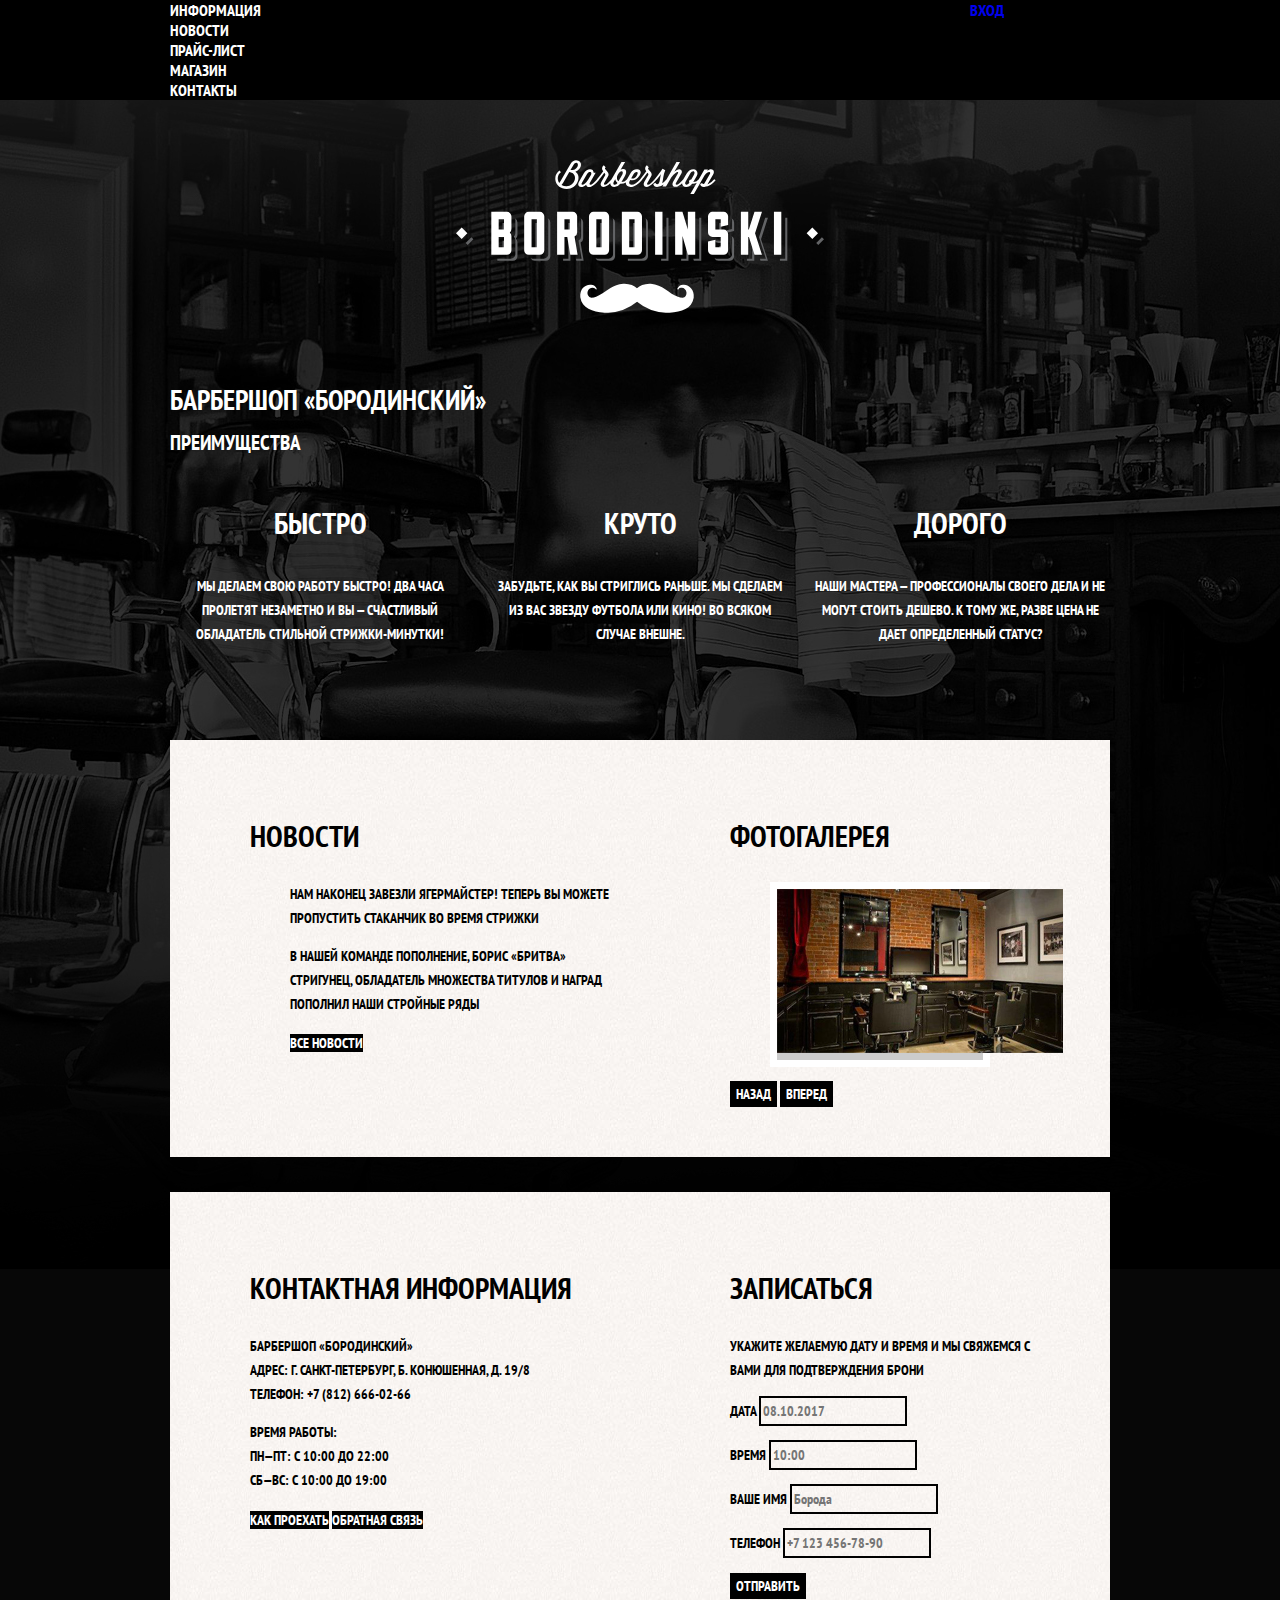
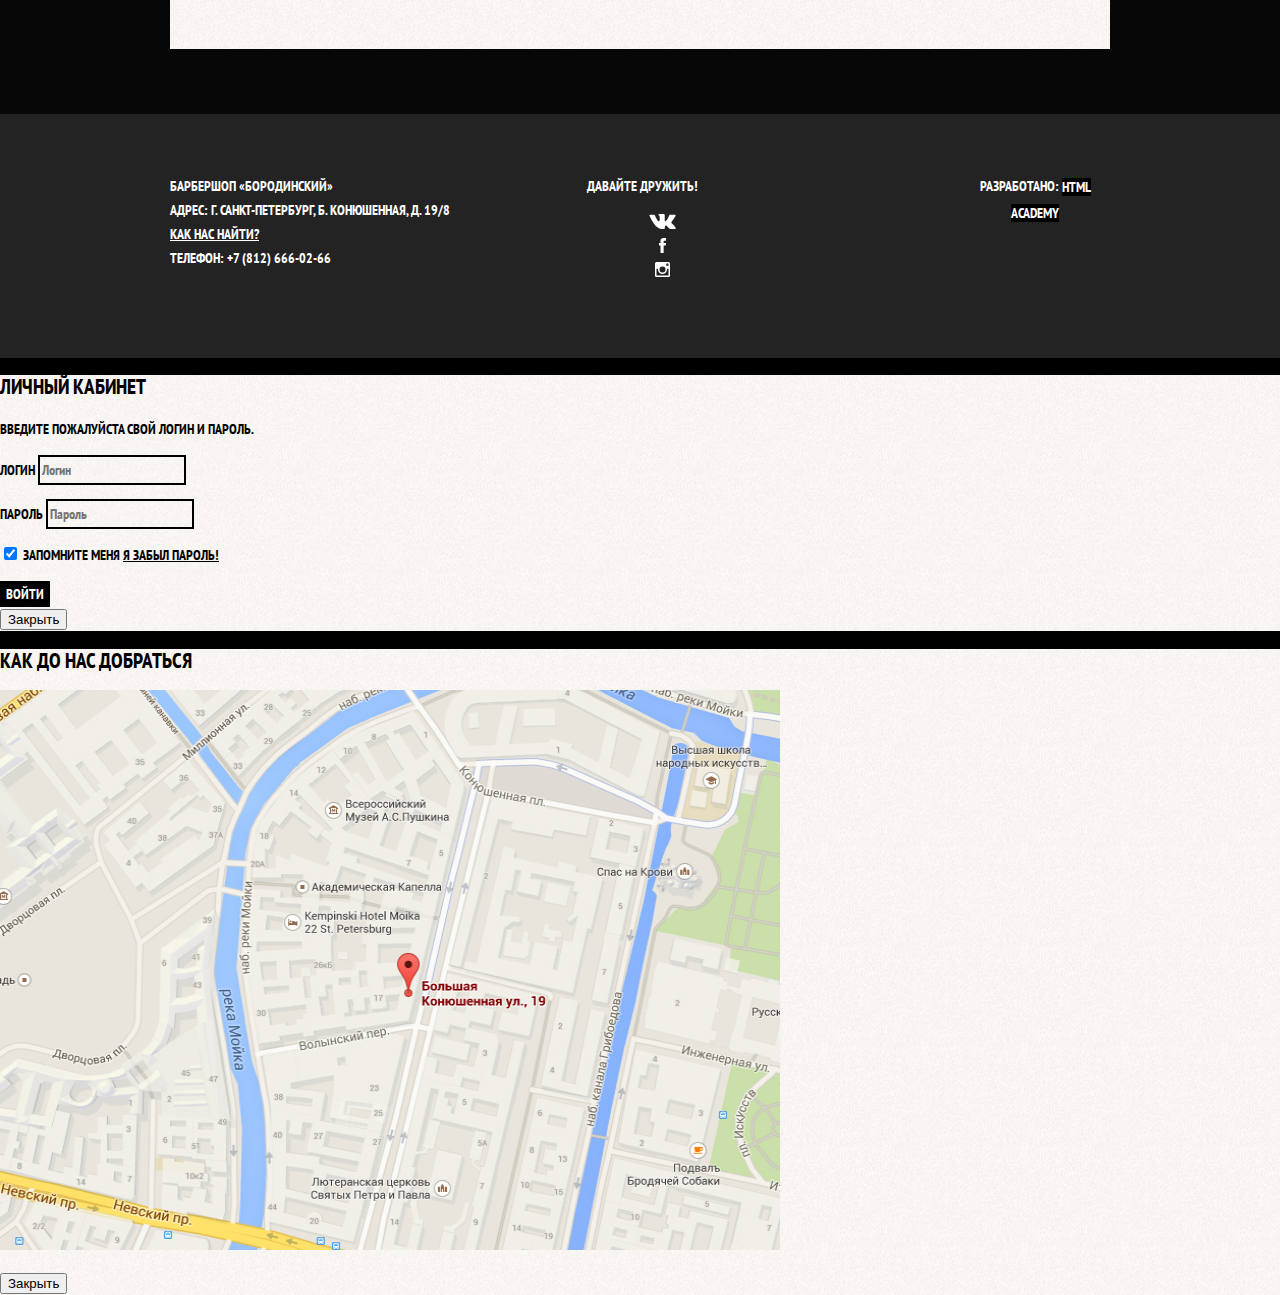
==== commit 9d5d05ae: "inde - базовые сетки на флексах" ====
--- a/index.html
+++ b/index.html
@@ -7,6 +7,7 @@
 	<link href="https://fonts.googleapis.com/css2?family=PT+Sans+Narrow:wght@400;700&display=swap" rel="stylesheet">
 	<link href="css/normalize.css"> 
 	<link href="css/style.css" rel="stylesheet">
+	<!-- <link href="css/setki.css" rel="stylesheet"> -->
 	<link href="https://fonts.googleapis.com/css2?family=PT+Sans+Narrow:wght@400;700&display=swap" rel="stylesheet">
 	<script src="script.js"></script>  
 </head>
@@ -17,18 +18,22 @@
 			<a class="main-header-logo">
 				<img src="img/index-logo.svg" width="368" height="153" alt="Логотип барбершоп «Бородинский»">
 			</a>
-			<ul class="site-navigation">
-				<li><a href="info.html">Информация</a></li>
-				<li><a href="news.html">Новости</a></li>
-				<li><a href="price.html">Прайс-лист</a></li>
-				<li><a href="catalog.html">Магазин</a></li>
-				<li><a href="contacts.html">Контакты</a></li> 
-			</ul>
-			<ul class="user-navigation">
-				<li class="login-link">
-					<a class="login-link" href="login.html">Вход</a>
-				</li>
-			</ul>
+			<div class="main-navigation-wrapper">
+				<div class="container">
+					<ul class="site-navigation">
+						<li><a href="info.html">Информация</a></li>
+						<li><a href="news.html">Новости</a></li>
+						<li><a href="price.html">Прайс-лист</a></li>
+						<li><a href="catalog.html">Магазин</a></li>
+						<li><a href="contacts.html">Контакты</a></li> 
+					</ul>
+					<ul class="user-navigation">
+						<li class="login-link">
+							<a class="login-link" href="login.html">Вход</a>
+						</li>
+					</ul>
+				</div>
+			</div>	
 		</nav>
 	</header>
 
@@ -116,34 +121,36 @@
 						<label for="appointment-phone"></label>Телефон
 						<input type="tel" name="phone" placeholder="+7 123 456-78-90" pattern="[+]{1}[7]{1} [0-9]{3} [0-9]{3}-[0-9]{2}-[0-9]{2}" id="appointment-tel" required>
 					</p>	
-					<button type="submit" value="Отправить">
+					<button class="button" type="submit">Отправить</button>
 				</form>
 			</section>
 		</div>
 	</main>
 
 	<footer class="main-footer">
-		<p class="footer-contacts">
-			Барбершоп «Бородинский»<br>
-			Адрес: г. Санкт-Петербург, Б. Конюшенная, д. 19/8<br>
-		   <a href="#map">Как нас найти?</a><br>
-	       	Телефон: +7 (812) 666-02-66
-		</p>
-		<div class="footer-social">
-			<b>Давайте дружить!</b>
-			<ul class="social-list">
-				<li><a class="social-button" href="#">
-					<img src="img/vk-logo.svg" width="27" height="15" alt="Вконтакте"></a></li>			
-				<li><a class="social-button" href="#">
-					<img src="img/fb-logo.svg" width="27" height="15" alt="Фейсбук"></a></li>
-				<li><a class="social-button" href="#">
-					<img src="img/instagram-logo.svg" width="27" height="15" alt="Инстаграм"></a></li>
-			</ul>
-		</div>
-		<p class="footer-copyright">
-			<b>Разработано:</b> 
-			<a class="button" href="https://htmlacademy.ru">HTML Academy</a>
-		  </p>
+		<div class="container">
+			<p class="footer-contacts">
+				Барбершоп «Бородинский»<br>
+				Адрес: г. Санкт-Петербург, Б. Конюшенная, д. 19/8<br>
+		  	 <a href="#map">Как нас найти?</a><br>
+	       		Телефон: +7 (812) 666-02-66
+			</p>
+			<div class="footer-social">
+				<b>Давайте дружить!</b>
+				<ul class="social-list">
+					<li><a class="social-button" href="#">
+						<img src="img/vk-logo.svg" width="27" height="15" alt="Вконтакте"></a></li>			
+					<li><a class="social-button" href="#">
+						<img src="img/fb-logo.svg" width="27" height="15" alt="Фейсбук"></a></li>
+					<li><a class="social-button" href="#">
+						<img src="img/instagram-logo.svg" width="27" height="15" alt="Инстаграм"></a></li>
+				</ul>
+			</div>
+			<p class="footer-copyright">
+				<b>Разработано:</b> 
+				<a class="button" href="https://htmlacademy.ru">HTML Academy</a>
+			</p>
+		</div>	  
 	</footer>
 
 	<section class="modal modal-login">
--- a/css/style.css
+++ b/css/style.css
@@ -74,7 +74,7 @@
 .user-navigation a:visited {
     color: #ffffff;
 } 
-
+ 
 .features-list {
     list-style: none;
 }
@@ -125,8 +125,151 @@
 .appointment-item input:focus {
     border-color: #663d15;
 }
-
-/*СТИЛИ ДЛЯ CATALOG.HTML */
+/* СТИЛИ ДЛЯ СЕТОК */
+.main-header {
+    margin-bottom: 75px;
+
+    /* Временно для сетки */
+    min-height: 285px;
+}
+
+.main-navigation {
+    display: flex;
+    flex-direction: column;
+    align-items: center;
+
+    /* Временно для сетки */
+    min-height: 285px;
+    background-color: transparent;
+}
+
+.main-header-logo {
+    order: 2;
+    width: 368px;
+    height: 153px;
+
+    /* Временно для сетки */
+    /* display: block; */
+}
+
+.site-navigation {
+    width: 620px;
+    margin: 0;
+    padding: 0;
+
+    list-style: none;
+
+    /* Временно для сетки */
+    min-height: 70px;
+}
+
+.user-navigation {
+    width: 140px;
+    margin: 0;
+    padding: 0;
+
+    list-style: none;
+
+    /* Временно для сетки */
+    min-height: 70px;
+}
+
+.main-navigation-wrapper {
+    width: 100%;
+    margin-bottom: 60px;
+
+    background-color: #000000;
+}
+
+.container { 
+    width: 940px;
+    margin: 0 auto;
+    padding: 0 10px;
+}
+
+.main-navigation-wrapper .container {
+    display: flex;
+    justify-content: space-between;
+}
+
+.features {
+    margin-bottom: 80px;
+}
+
+.features-list {
+    display: flex;
+    justify-content: space-between;
+    margin: 0;
+    padding: 0;
+
+    list-style: none;
+}
+
+.feature-item {
+    width: 300px;
+}
+
+.index-columns {
+    display: flex;
+    justify-content: space-between;
+    padding: 50px 80px;
+    margin-bottom: 35px;
+}
+   
+   
+.news {
+    width: 380px;
+}
+   
+.gallery {
+    width: 300px;
+}
+
+.contacts {
+    width: 380px;
+}
+  
+.appointment {
+    width: 300px;
+}
+
+.main-footer {
+    padding: 60px 0;
+    margin-top: 65px;
+ }
+
+ .main-footer .container {
+    display: flex;
+ }
+
+ .footer-contacts {
+    margin: 0;
+}
+  
+.footer-social {
+
+}
+  
+.footer-copyright {
+    margin: 0;
+}
+
+.footer-contacts {
+    width: 320px;
+    margin: 0;
+    margin-right: 80px;
+}
+  
+.footer-social {
+    width: 145px;
+}
+  
+.footer-copyright {
+    width: 150px;
+    margin: 0;
+    margin-left: auto;
+}
+/* СТИЛИ ДЛЯ CATALOG.HTML */
 
 .page-title {
     font-size: 30px;
--- a/css/setki.css
+++ b/css/setki.css
@@ -0,0 +1,3 @@
+body, header, footer, section, aside, div, p, blockquote, ul, ol, li, h1, h2, h3, h4, h5, h6, figcaption, form, nav, a, main {
+    outline: 1px solid red;
+}